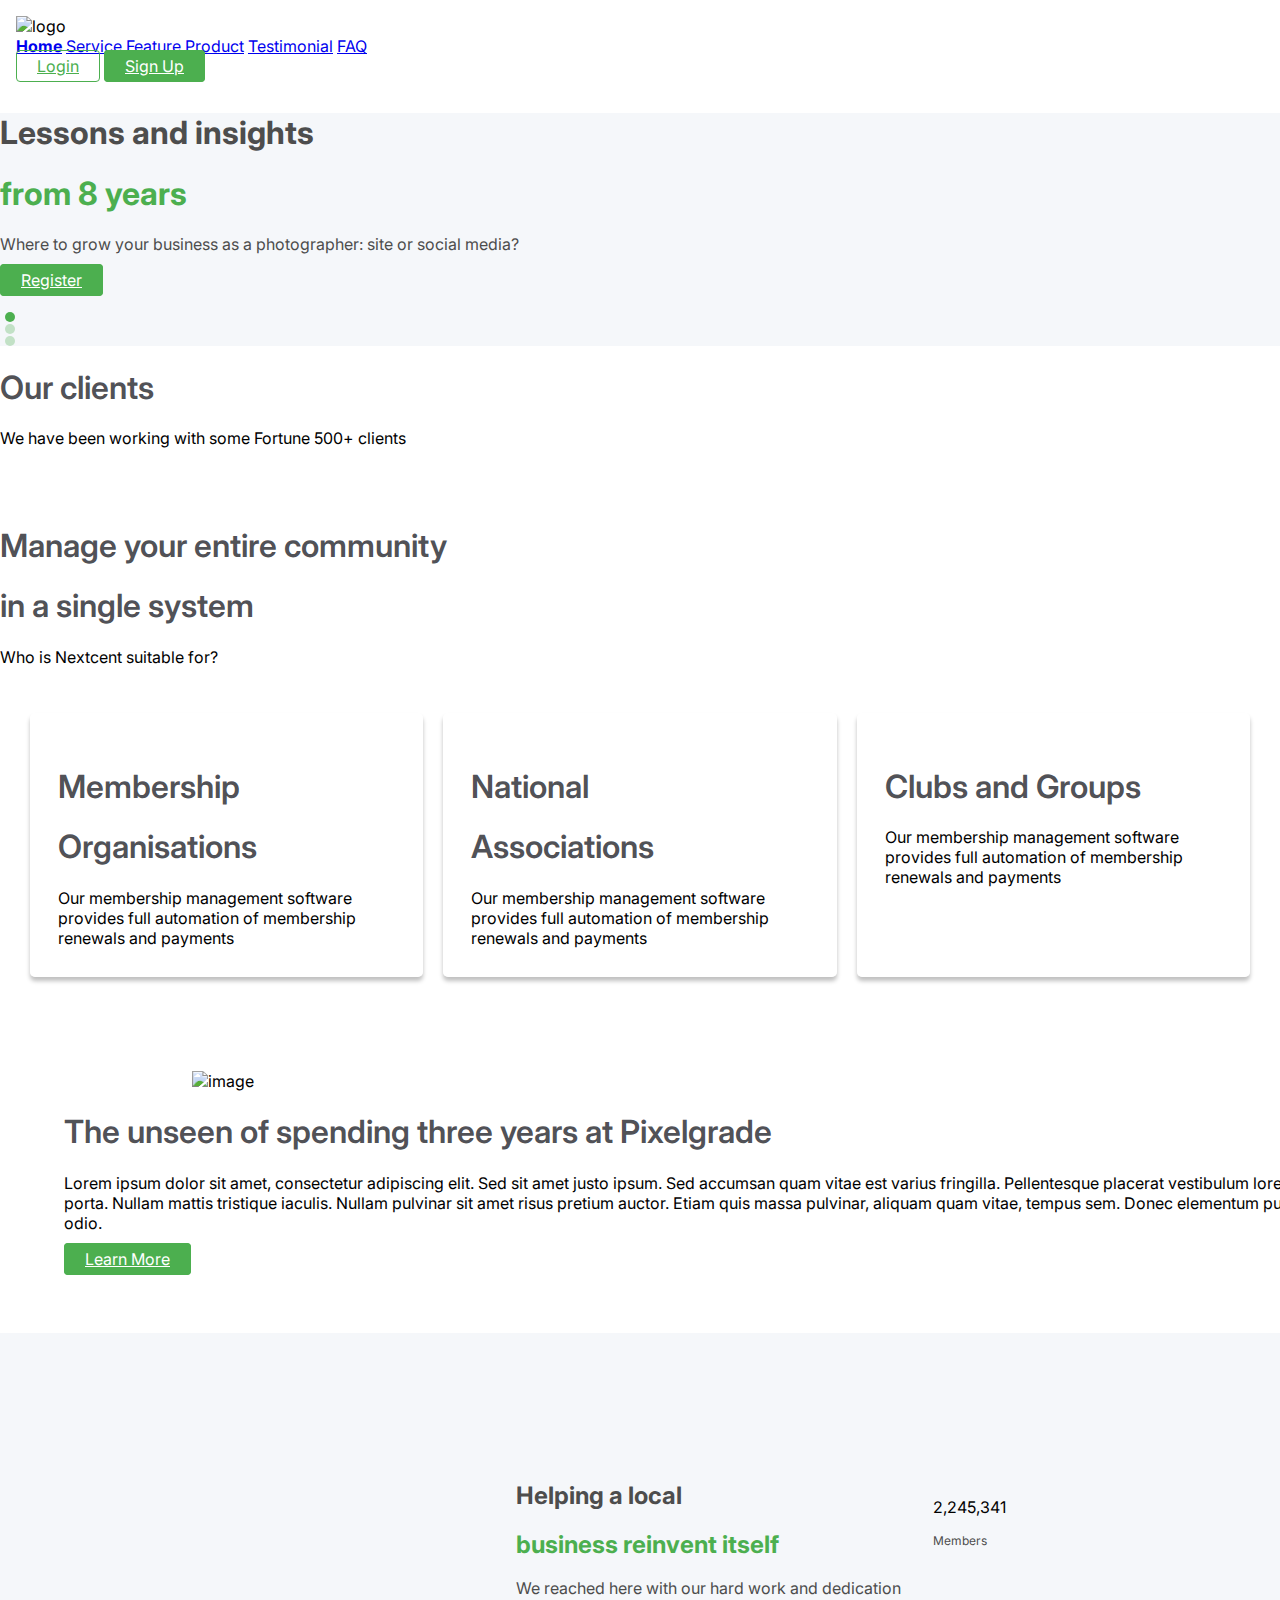
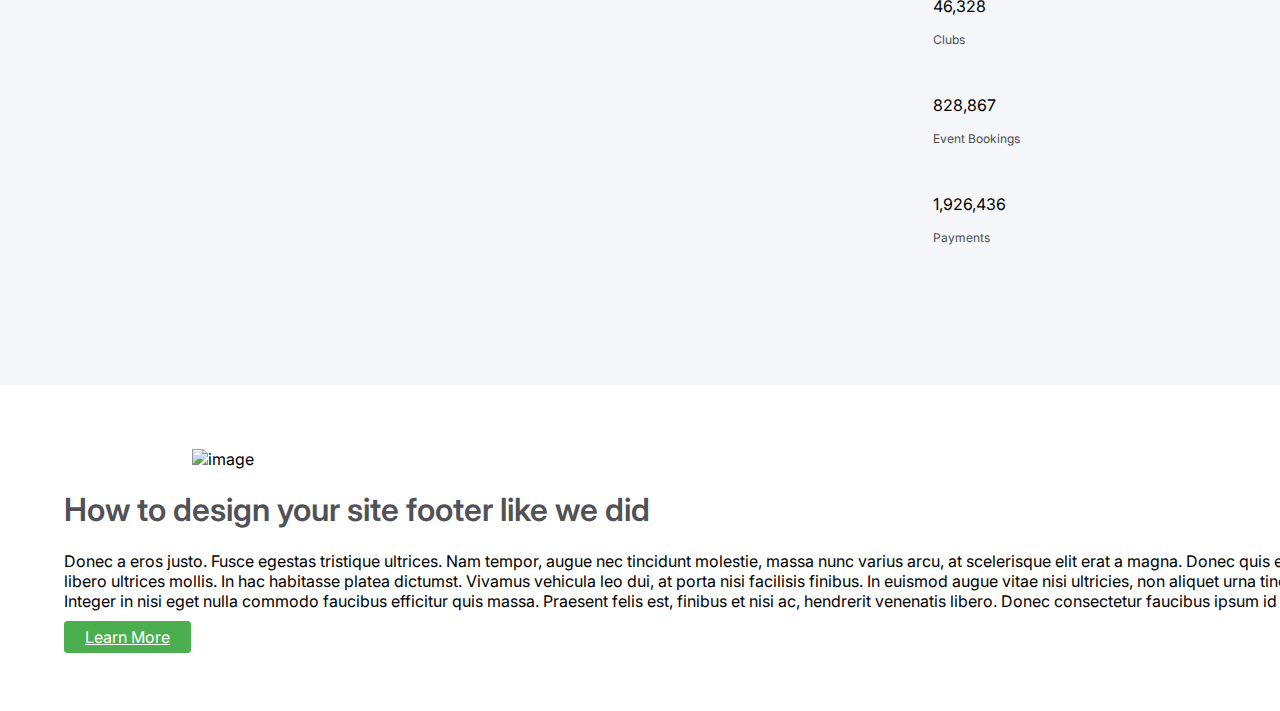
==== index.html @ d75e7667 "minor changes" ====
<!DOCTYPE html>
<html lang="en">

<head>
    <meta charset="UTF-8">
    <meta name="viewport" content="width=device-width, initial-scale=1.0">
    <title>CourzGen</title>
    <script src="https://cdn.tailwindcss.com"></script>
    <link rel="preconnect" href="https://fonts.googleapis.com">
    <link rel="preconnect" href="https://fonts.gstatic.com" crossorigin>
    <link
        href="https://fonts.googleapis.com/css2?family=Inter:ital,opsz,wght@0,14..32,100..900;1,14..32,100..900&display=swap"
        rel="stylesheet">
    <link rel="stylesheet" href="style/style.css">
    <link rel="stylesheet" href="style/screenhandlers.css">
    <link rel="stylesheet" href="style/animations.css">
</head>

<body>

    <div class="nav flex space-x-28">
        <div class="logo-section flex">
            <img src="assets/logo.svg" alt="logo" class="logomark">
            <img src="assets/wordmark.svg" alt="" class="wordmark">
        </div>
        <div class="nav-pages items-center space-x-4">
            <a href="/" class="nav-link active">Home</a>
            <a href="/" class="nav-link">Service</a>
            <a href="/" class="nav-link">Feature</a>
            <a href="/" class="nav-link">Product</a>
            <a href="/" class="nav-link">Testimonial</a>
            <a href="/" class="nav-link">FAQ</a>
        </div>
        <div class="nav-btns items-center space-x-4">
            <a href="/" class="btn">Login</a>
            <a href="/" class="btn btn-green">Sign Up</a>
        </div>
        <div class="dropdown">
            <a>
                <img src="assets/hamburger.svg" type="" width="35px" class="hamburger">
            </a>
            <div class="dropdown-items">
                <a href="/" class="dropdown-item nav-link active">Home</a>
                <a href="/" class="dropdown-item nav-link">Service</a>
                <a href="/" class="dropdown-item nav-link">Feature</a>
                <a href="/" class="dropdown-item nav-link">Product</a>
                <a href="/" class="dropdown-item nav-link">Testimonial</a>
                <a href="/" class="dropdown-item nav-link">FAQ</a>
                <a href="/" class="dropdown-item nav-link">Login</a>
                <a href="/" class="dropdown-item nav-link">Sign Up</a>
            </div>
        </div>

    </div>
    <!-- nav section  -->

    <div class="section hero inter justify-center py-12">
        <div class="items-center flex hero-content justify-center">
            <div class="text-secton p-5">
                <div class="py-6">
                    <div class="pt-2 hero-title">
                        <h1 class="text-5xl font-extrabold gray hero-title-text-1">Lessons and insights</h1>
                        <h1 class="text-5xl font-extrabold green hero-title-text-2">from 8 years</h2>
                    </div>
                    <p class="text gray hero-text">Where to grow your business as a photographer: site or social media?
                    </p>
                </div>
                <a href="/" class="btn btn-green hero-btn">Register</a>
            </div>
            <div class="img-section items-center justify-center mx-4">
                <img src="assets/person.svg" alt="" class="img-person">
            </div>
        </div>
        <div class="hero-navigation justify-center flex">
            <div class="hero-nav-bubble active-hero-nav-bubble" id="0"></div>
            <div class="hero-nav-bubble" id="1"></div>
            <div class="hero-nav-bubble" id="2"></div>
        </div>
    </div>
    <!-- hero section  -->

    <div class="section peers">
        <div class="section clients text-center py-10">
            <h1 class="title">Our clients</h1>
            <p class="py-2">We have been working with some Fortune 500+ clients</p>
            <div class="client-logo-section">
                <img src="assets/clientLogos/1.svg" alt="" class="client-logo">
                <img src="assets/clientLogos/2.svg" alt="" class="client-logo">
                <img src="assets/clientLogos/3.svg" alt="" class="client-logo">
                <img src="assets/clientLogos/4.svg" alt="" class="client-logo">
                <img src="assets/clientLogos/5.svg" alt="" class="client-logo">
                <img src="assets/clientLogos/6.svg" alt="" class="client-logo">
            </div>
        </div>
        <!-- list of all the clients  -->

        <div class="section community text-center py-10">
            <h1 class="title">Manage your entire community</h1>
            <h1 class="title">in a single system</h1>
            <p class="py-2">Who is Nextcent suitable for?</p>

            <div class="cards-section">
                <div class="card">
                    <center><img src="assets/cardImages/1.svg" alt="" class="card-img"></center>
                    <h1 class="title">Membership</h1>
                    <h1 class="title">Organisations</h1>
                    <p class="card-text">Our membership management software provides full automation of membership
                        renewals and payments</p>
                </div>
                <div class="card">
                    <center><img src="assets/cardImages/2.svg" alt="" class="card-img"></center>
                    <h1 class="title">National</h1>
                    <h1 class="title">Associations</h1>
                    <p class="card-text">Our membership management software provides full automation of membership
                        renewals and payments</p>
                </div>
                <div class="card">
                    <center><img src="assets/cardImages/3.svg" alt="" class="card-img"></center>
                    <h1 class="title">Clubs and Groups</h1>
                    <p class="card-text">Our membership management software provides full automation of membership
                        renewals and payments</p>
                </div>
            </div>
        </div>
        <!-- peers section  -->

        <div class="section achievements justify-center items-center">
            <img src="assets/illustrations/people.svg" alt="image" class="icon">
            <div class="content">
                <div class="my-4">
                    <h1 class="gray title">The unseen of spending three years at Pixelgrade</h1>
                    <p>Lorem ipsum dolor sit amet, consectetur adipiscing elit. Sed sit amet justo ipsum. Sed accumsan
                        quam vitae est varius fringilla. Pellentesque placerat vestibulum lorem sed porta. Nullam mattis
                        tristique iaculis. Nullam pulvinar sit amet risus pretium auctor. Etiam quis massa pulvinar,
                        aliquam quam vitae, tempus sem. Donec elementum pulvinar odio.</p>
                </div>
                <a href="/" class="btn btn-green">Learn More</a>
            </div>
        </div>

        <!-- achievements section  -->

        <div class="section achievments-section inter justify-center items-center">
            <div class="content-text-centered">
                <h2 class="text-3xl font-extrabold gray">Helping a local</h2>
                <h2 class="text-3xl font-extrabold green">business reinvent itself</h2>
                <p class="gray">We reached here with our hard work and dedication</p>
            </div>

            <div class="content">
                <div class="stat-section">
                    <div class="stat-row flex justify-evenly p-4">
                        <div class="stat justify-center flex mx-3">
                            <img src="assets/statcards/1.svg" alt="" class="stat-icon" width="40%">
                            <div class="stat-text">
                                <p class="text-xl font-bold gray-1">2,245,341</p>
                                <p class="gray small-text">Members</p>
                            </div>
                        </div>
                        <div class="stat justify-center flex mx-3">
                            <img src="assets/statcards/2.svg" alt="" class="stat-icon" width="40%">
                            <div class="stat-text">
                                <p class="text-xl font-bold gray-1">46,328</p>
                                <p class="gray small-text">Clubs</p>
                            </div>
                        </div>
                    </div>
                    <div class="stat-row flex justify-evenly mt-4 p-4">
                        <div class="stat justify-center flex mx-3">
                            <img src="assets/statcards/3.svg" alt="" class="stat-icon" width="40%">
                            <div class="stat-text">
                                <p class="text-xl font-bold gray-1">828,867</p>
                                <p class="gray small-text">Event Bookings</p>
                            </div>
                        </div>
                        <div class="stat justify-center flex mx-3">
                            <img src="assets/statcards/4.svg" alt="" class="stat-icon" width="40%">
                            <div class="stat-text">
                                <p class="text-xl font-bold gray-1">1,926,436</p>
                                <p class="gray small-text">Payments</p>
                            </div>
                        </div>
                    </div>
                </div>
            </div>
        </div>
        <!-- stats section  -->
        
        <div class="section achievements justify-center items-center">
            <img src="assets/illustrations/phone.svg" alt="image" class="icon">
            <div class="content">
                <div class="my-4">
                    <h1 class="gray title">How to design your site footer like we did</h1>
                    <p>Donec a eros justo. Fusce egestas tristique ultrices. Nam tempor, augue nec tincidunt molestie, massa nunc varius arcu, at scelerisque elit erat a magna. Donec quis erat at libero ultrices mollis. In hac habitasse platea dictumst. Vivamus vehicula leo dui, at porta nisi facilisis finibus. In euismod augue vitae nisi ultricies, non aliquet urna tincidunt. Integer in nisi eget nulla commodo faucibus efficitur quis massa. Praesent felis est, finibus et nisi ac, hendrerit venenatis libero. Donec consectetur faucibus ipsum id gravida.</p>
                </div>
                <a href="/" class="btn btn-green">Learn More</a>
            </div>
        </div>
        <!-- features 2  -->
        
        <!-- <div class="section community-2 items-center inter">
            <img src="assets/tesla.png" alt="tesla" class="img-tesla">
            <div class="content">
                <p>Maecenas dignissim justo eget nulla rutrum molestie. Maecenas lobortis sem dui, vel rutrum risus tincidunt ullamcorper. Proin eu enim metus. Vivamus sed libero ornare, tristique quam in, gravida enim. Nullam ut molestie arcu, at hendrerit elit. Morbi laoreet elit at ligula molestie, nec molestie mi blandit. Suspendisse cursus tellus sed augue ultrices, quis tristique nulla sodales. Suspendisse eget lorem eu turpis vestibulum pretium. Suspendisse potenti. Quisque malesuada enim sapien, vitae placerat ante feugiat eget. Quisque vulputate odio neque, eget efficitur libero condimentum id. Curabitur id nibh id sem dignissim finibus ac sit amet magna.</p>
                <h1 class="green text-xl">Tim Smith</h1>
                <span>British Dragon Boat Racing Association</span>
                <div class="client-logo-section">
                    <img src="assets/clientLogos/1.svg" alt="" class="client-logo">
                    <img src="assets/clientLogos/2.svg" alt="" class="client-logo">
                    <img src="assets/clientLogos/3.svg" alt="" class="client-logo">
                    <img src="assets/clientLogos/4.svg" alt="" class="client-logo">
                    <img src="assets/clientLogos/5.svg" alt="" class="client-logo">
                    <img src="assets/clientLogos/6.svg" alt="" class="client-logo">
                    <h1 class="green text-xl">Meet all customers -></h1>
                </div>
            </div>
        </div>
         -->


        <script src="script/elements.js"></script>
        <script src="script/handlers.js"></script>
        <script src="script/script.js"></script>
</body>

</html>
---- style/style.css ----
body {
    margin: 0;
    padding: 0;
    font-family: "Inter", sans-serif;
    font-optical-sizing: auto;
    font-weight: normal;
    font-style: normal;
}

.nav{
    padding: 1rem;
    background-color: white;
    justify-content: center;
}

.active{
    font-weight: bolder;
    text-decoration: underline;
}

.nav-link{
    transition: 0.2s ease-in-out;
}

.nav-link:hover{
    font-weight: bold;
}

.btn{
    padding: 5px 20px;
    border: 1px solid #4CAF4F;
    border-radius: 4px;
    color: #4CAF4F;
    transition: 0.2s ease-in-out;
}

.btn-green{
    color: white;
    background-color: #4CAF4F;
}

.btn:hover{
    background-color: #579b5b;
    color:white;
}

.btn-green:hover{
    background-color: #54ce58;
    border: none;
}

.inter{
    background: #F5F7FA;
}

.green{
    color: #4CAF4F
}

.gray{
    color: #4D4D4D;
}

.title{
    color: #18191fc6;
    font-weight: 600;
    font-size: xx-large;
}

.section{
    width: 100%;
}

.wordmark{
    min-width: 100px;
}

.logo{
    min-width: 100px;
}

.dropdown{
    display: none;
    cursor: pointer;
    position: relative;
    padding: 20px;
}

.dropdown-items{
    display: none;
    z-index: 1000;
    background-color: #F5F7FA;
    padding: 10px;
    position: fixed;
    right: 0;
    width: 100%;
    height: 100%;;
    justify-content: center;
    transition: 0.2s ease-in-out;
}

.dropdown-item{
    padding: 10px;
    text-align: center;
}

.hero-nav-bubble{
    background-color: #4caf4f4d;
    width: 10px;
    height: 10px;
    border-radius: 50%;
    margin: 2px 5px;
    cursor: pointer;
}

.active-hero-nav-bubble{
    background-color: #4CAF4F;
}

.img-person{
    width: 80%;
}

.client-logo-section{
    display: flex;
    justify-content: space-evenly;
    align-items: center;
    padding: 20px;
}

.cards-section{
    display: flex;
    justify-content: center;
    padding: 20px;
}

.card{
    padding: 10px 25px;
    border-radius: 5px;
    box-shadow: 0 4px 4px rgba(0, 0, 0, 0.25);
    margin: 10px;
    border: rgba(255, 255, 255, 0.542) solid;
    width: 40vb;
}

.achievements{
    display: flex;
    margin: auto;
    width: 80%;
    justify-content: center;
}

.achievements>.icon{
    margin: auto;
    width: 80%;
}

.achievments-section{
    display: flex;
    justify-content: center;
    padding: 8rem;
}

.stat-section{
    margin-left: 2rem;
}

.small-text{
    font-size: 0.75rem;
}
---- style/screenhandlers.css ----
@media screen and (max-width:950px) {

    .nav-pages{
        display: none;
    }

    .nav-btns{
        display: none;
    }

    .dropdown{
        display: block;
    }

    .cards-section{
        display: grid;
    }
    
    .achievments-section{
        display: grid;
        margin: auto;
        padding: 3rem;
    }

    .stat-section{
        margin-left: 0;
    }

    .content-text-centered{
        display: grid;
        margin: auto;
        justify-content: center;
        padding: 2rem;
        margin-bottom: 3rem;
        text-align: center;
    }
}


@media screen and (max-width:1062px){
    .wordmark{
        display: none;
    }
    

    .hero-title{
        margin: 10px 0;
    }

    .hero-title-text{
        font-size: 2rem;
    }

    .nav{
        justify-content: space-between;
    }
}

@media screen and (max-width:1300px){
    .achievements{
        display: grid;
        margin: auto;
        width: 100%;
        padding: 4rem;
    }
}
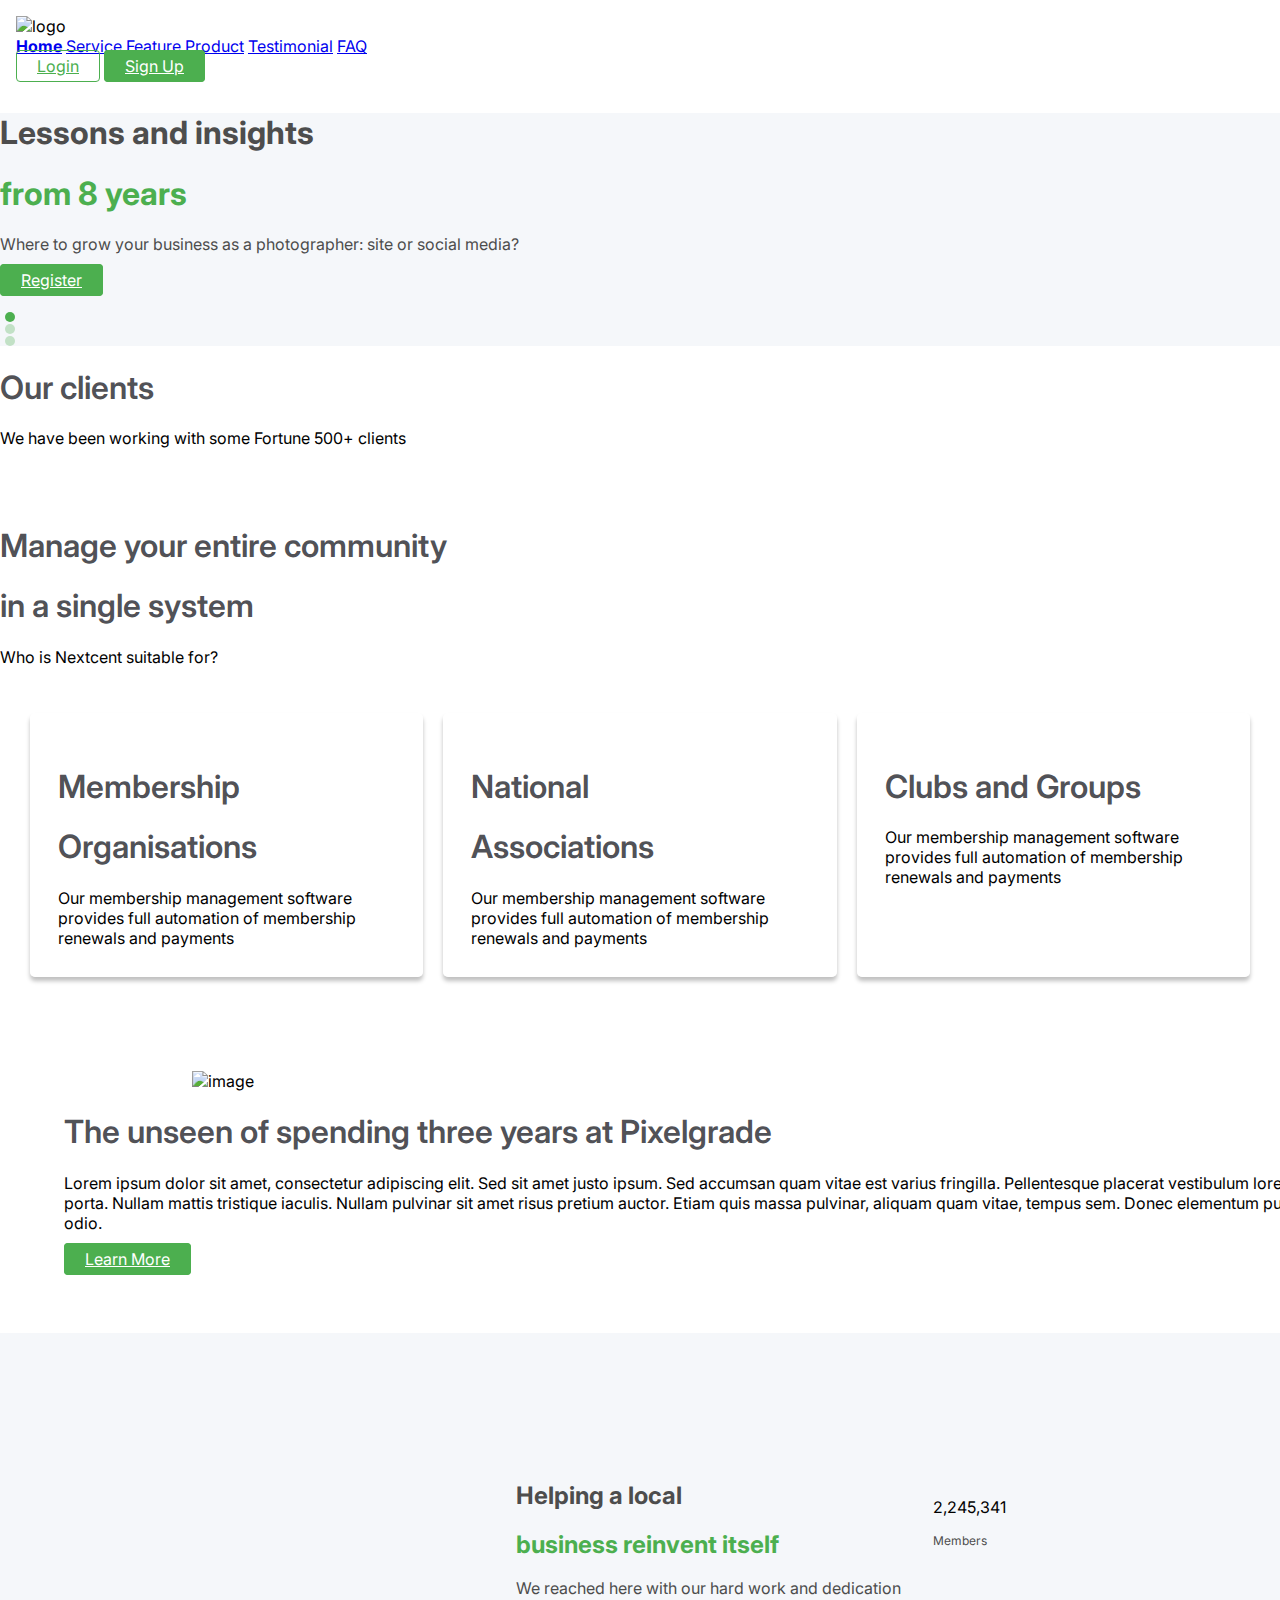
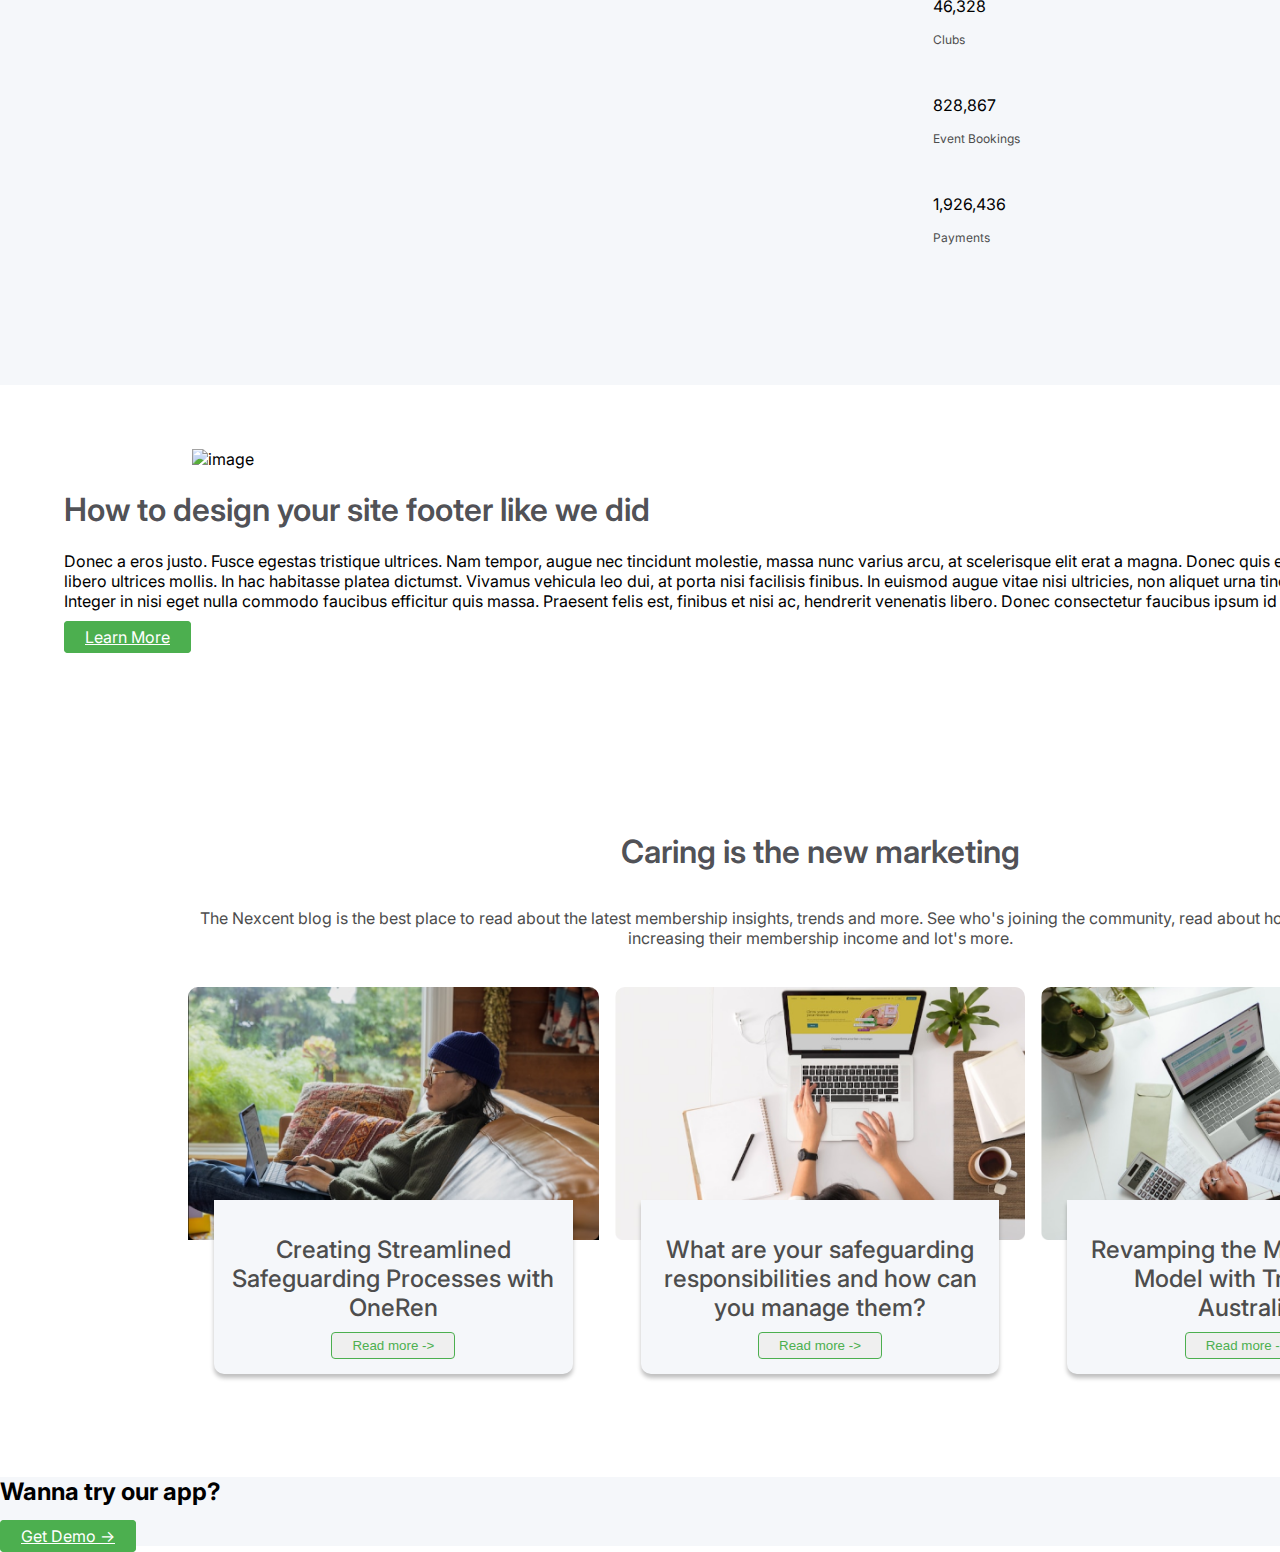
==== commit 3e08825b: "two more sections to go" ====
--- a/index.html
+++ b/index.html
@@ -185,19 +185,24 @@
             </div>
         </div>
         <!-- stats section  -->
-        
+
         <div class="section achievements justify-center items-center">
             <img src="assets/illustrations/phone.svg" alt="image" class="icon">
             <div class="content">
                 <div class="my-4">
                     <h1 class="gray title">How to design your site footer like we did</h1>
-                    <p>Donec a eros justo. Fusce egestas tristique ultrices. Nam tempor, augue nec tincidunt molestie, massa nunc varius arcu, at scelerisque elit erat a magna. Donec quis erat at libero ultrices mollis. In hac habitasse platea dictumst. Vivamus vehicula leo dui, at porta nisi facilisis finibus. In euismod augue vitae nisi ultricies, non aliquet urna tincidunt. Integer in nisi eget nulla commodo faucibus efficitur quis massa. Praesent felis est, finibus et nisi ac, hendrerit venenatis libero. Donec consectetur faucibus ipsum id gravida.</p>
+                    <p>Donec a eros justo. Fusce egestas tristique ultrices. Nam tempor, augue nec tincidunt molestie,
+                        massa nunc varius arcu, at scelerisque elit erat a magna. Donec quis erat at libero ultrices
+                        mollis. In hac habitasse platea dictumst. Vivamus vehicula leo dui, at porta nisi facilisis
+                        finibus. In euismod augue vitae nisi ultricies, non aliquet urna tincidunt. Integer in nisi eget
+                        nulla commodo faucibus efficitur quis massa. Praesent felis est, finibus et nisi ac, hendrerit
+                        venenatis libero. Donec consectetur faucibus ipsum id gravida.</p>
                 </div>
                 <a href="/" class="btn btn-green">Learn More</a>
             </div>
         </div>
         <!-- features 2  -->
-        
+
         <!-- <div class="section community-2 items-center inter">
             <img src="assets/tesla.png" alt="tesla" class="img-tesla">
             <div class="content">
@@ -216,6 +221,43 @@
             </div>
         </div>
          -->
+        <!-- TODO: do this part  -->
+
+        <div class="section updates">
+                <h1 class="gray-1 title text-3xl">Caring is the new marketing</h1>
+                <p class="gray update-text">The Nexcent blog is the best place to read about the latest
+                    membership insights, trends and more. See who's joining the community, read about how our community
+                    are increasing their membership income and lot's more.</p>
+            <div class="info-card-section">
+                <div class="info-card">
+                    <img src="assets/infoCardImages/1.png" alt="card" class="img">
+                    <div class="info-card-content">
+                        <h2 class="gray" style="font-weight: 500;">Creating Streamlined Safeguarding Processes with OneRen</h2>
+                        <button class="btn">Read more -></button>
+                    </div>
+                </div>
+                <div class="info-card">
+                    <img src="assets/infoCardImages/3.png" alt="" class="img">
+                    <div class="info-card-content">
+                        <h2 class="gray" style="font-weight: 500;">What are your safeguarding responsibilities and how can you manage them?</h2>
+                        <button class="btn">Read more -></button>
+                    </div>
+                </div>
+                <div class="info-card">
+                    <img src="assets/infoCardImages/2.png" alt="" class="img">
+                    <div class="info-card-content">
+                        <h2 class="gray" style="font-weight: 500;">Revamping the Membership Model with Triathlon Australia</h2>
+                        <button class="btn">Read more -></button>
+                    </div>
+                </div>
+            </div>
+
+        </div>
+
+        <div class="cta section inter py-20 text-center">
+            <h2 class="text gray-1 text-5xl my-8">Wanna try our app?</h2>
+            <a href="/" class="btn btn-green">Get Demo -></a>
+        </div>
 
 
         <script src="script/elements.js"></script>
--- a/style/style.css
+++ b/style/style.css
@@ -167,4 +167,47 @@
 
 .small-text{
     font-size: 0.75rem;
+}
+
+.updates{
+    display: grid;
+    padding: 100px 20vb;
+    text-align: center;
+    align-items: center;
+}
+
+.info-card-section{
+    display: flex;
+    justify-content: center;
+    margin: 20px auto;
+}
+
+.info-card {
+    margin: 3px 0.5rem;
+    display: flex;
+    flex-direction: column;   /* Stack elements vertically */
+    align-items: center;      /* Center elements horizontally */
+    justify-content: space-between;  /* Space content evenly */
+}
+
+.info-card>img {
+    width: 100%;
+    height: auto;
+    object-fit: cover;
+    border-radius: 10px 10px 0 0;  /* Rounded corners for the top of the image */
+}
+
+.info-card-content {
+    background-color: #F5F7FA;
+    padding: 15px;
+    width: 80%;
+    text-align: center;   /* Center the text inside */
+    border-radius: 0 0 10px 10px;  /* Rounded corners for the bottom */
+    box-shadow: 0 4px 4px rgba(0, 0, 0, 0.25);  /* Same shadow effect */
+    z-index: 3;
+    margin: -40px;
+}
+
+.info-card-content h2 {
+    margin-bottom: 10px;
 }--- a/style/screenhandlers.css
+++ b/style/screenhandlers.css
@@ -35,6 +35,18 @@
         margin-bottom: 3rem;
         text-align: center;
     }
+
+    .info-card-section{
+        display: grid;
+    }
+
+    .info-card{
+        margin-bottom: 55px;
+    }
+
+    .updates{
+        padding: 200px 30px;
+    }
 }
 
 
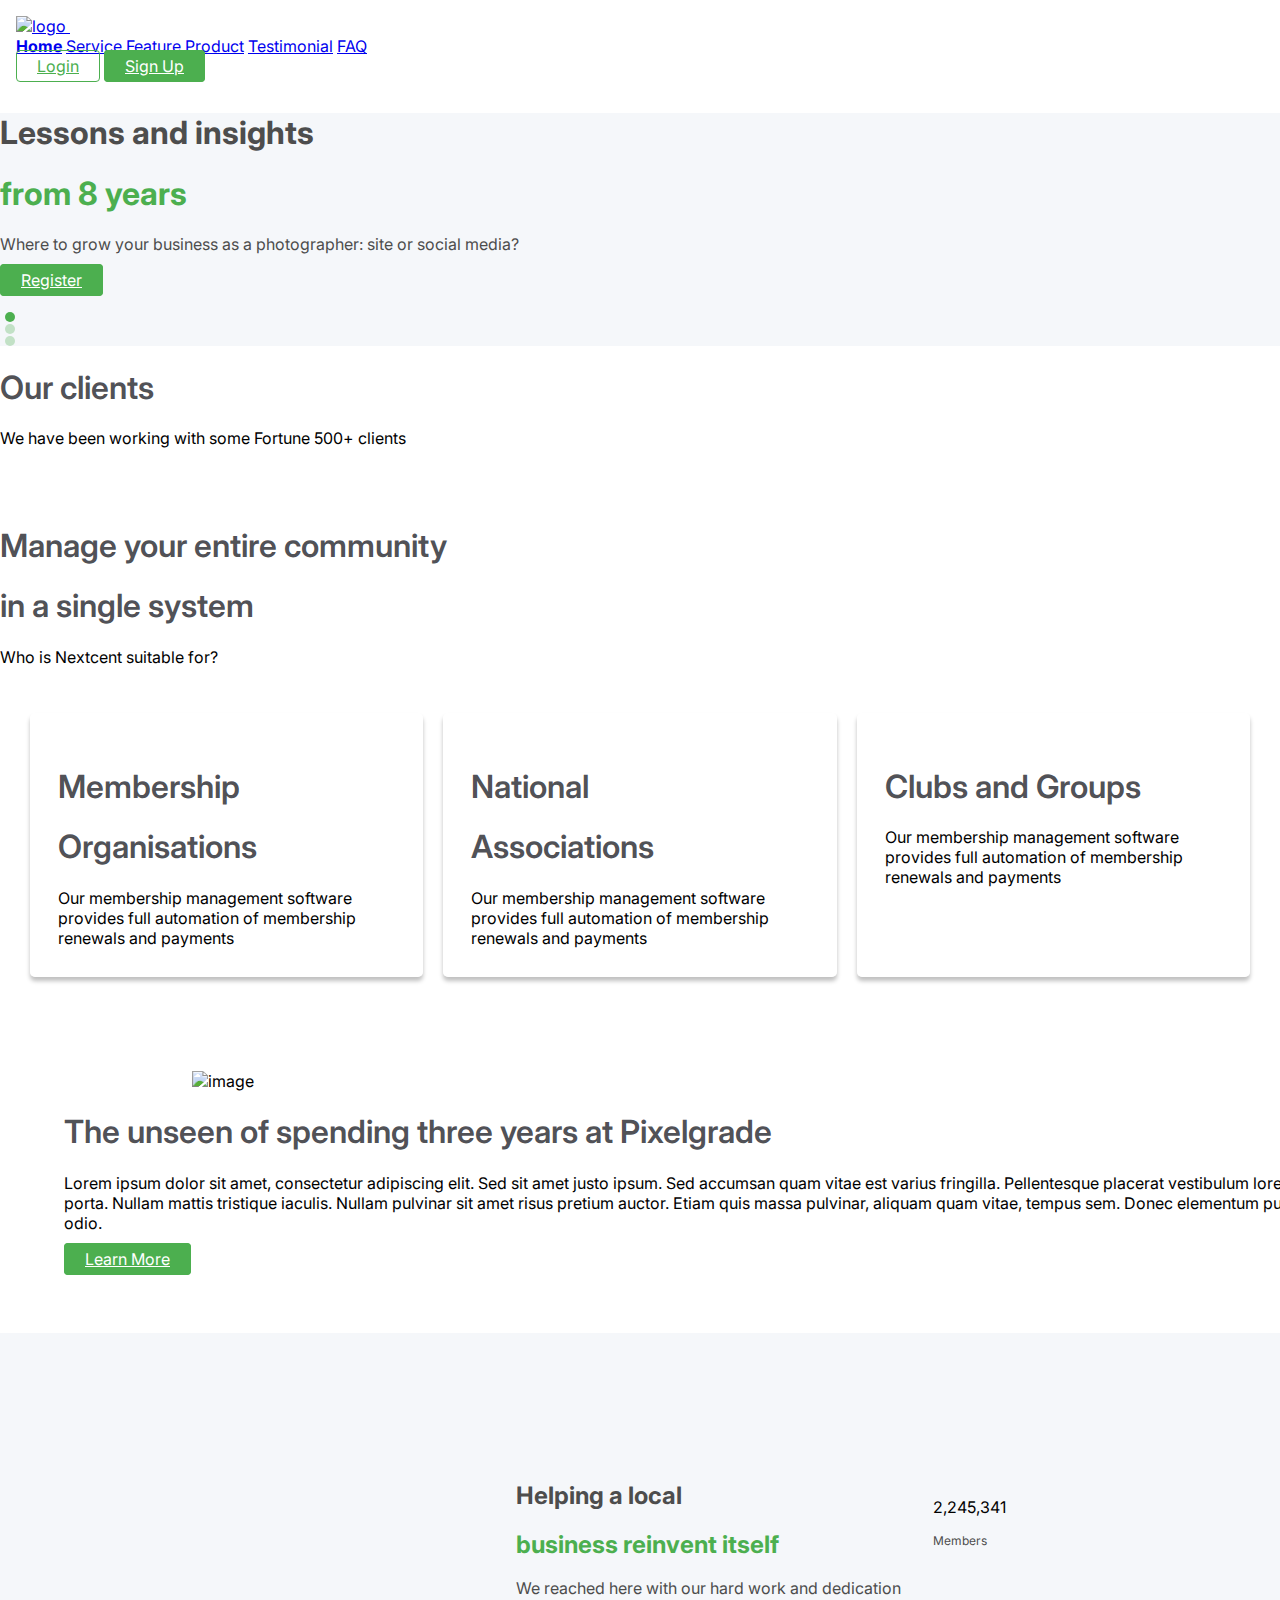
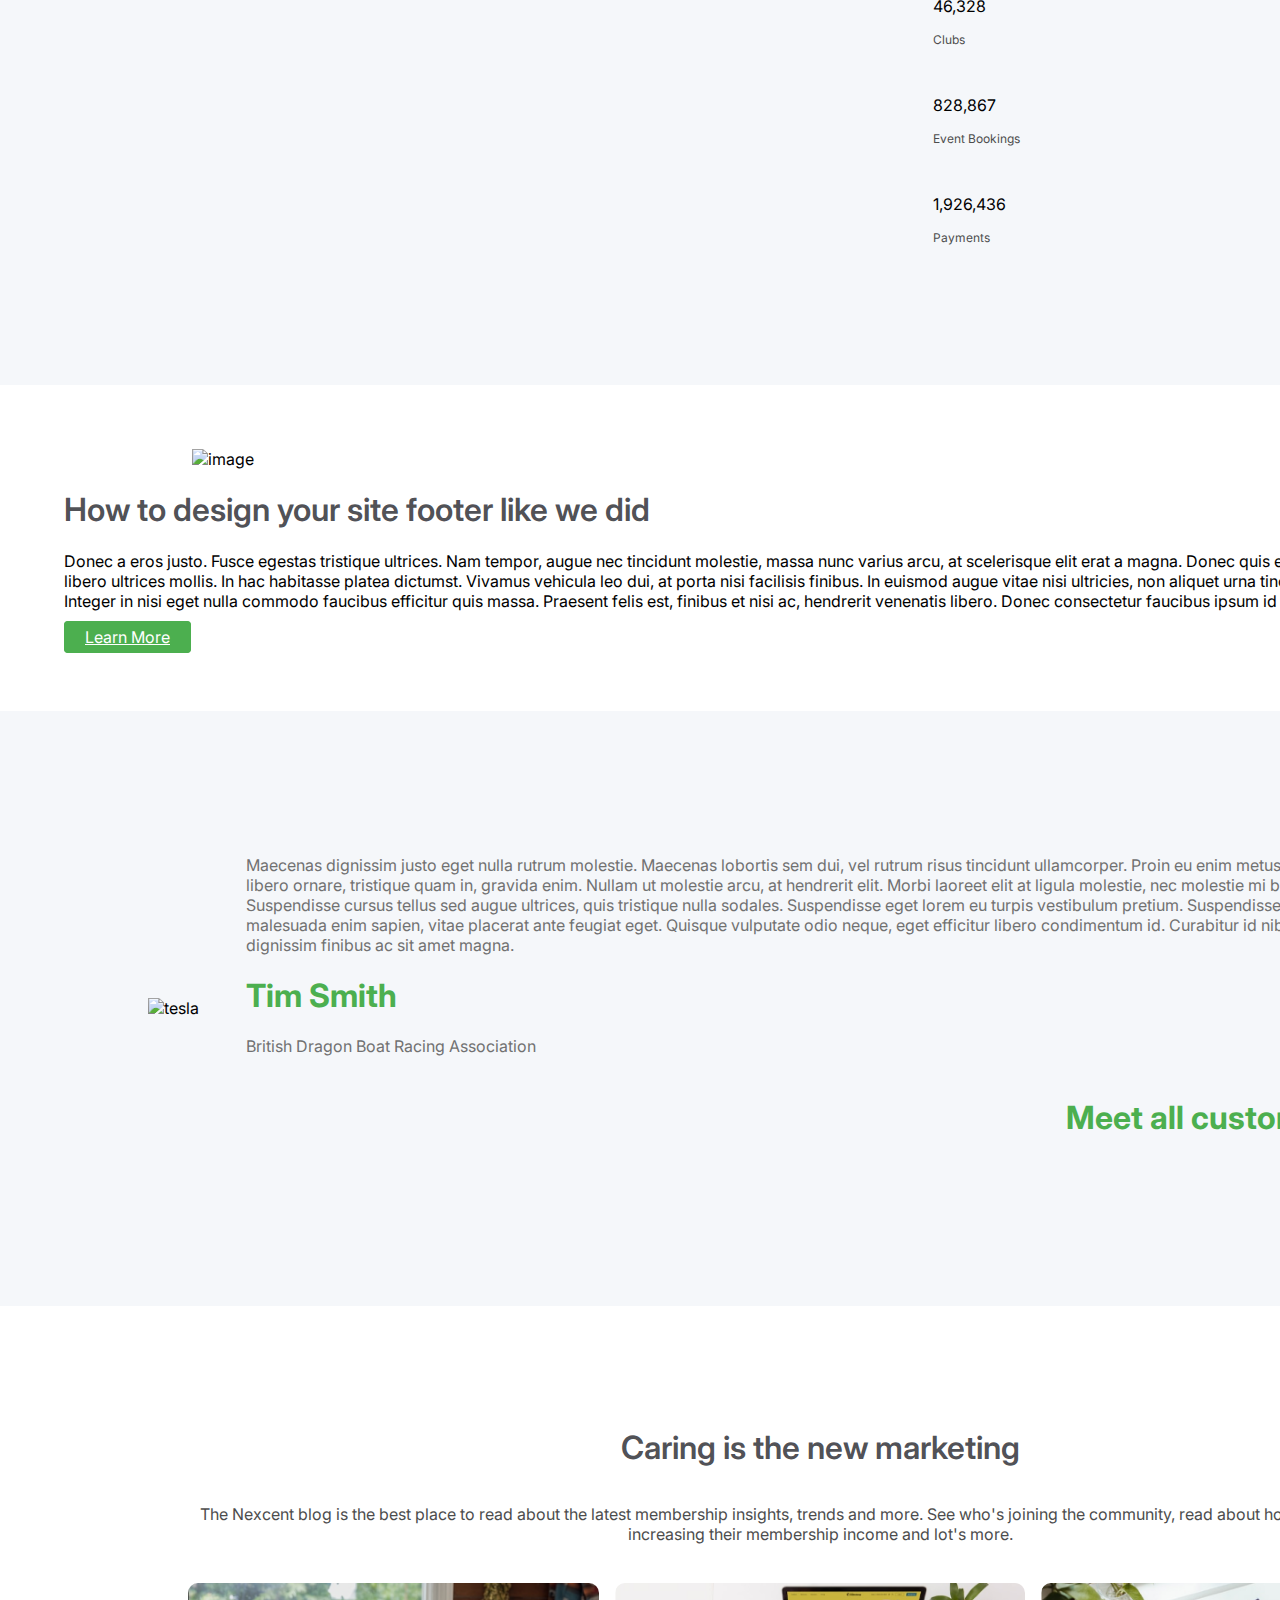
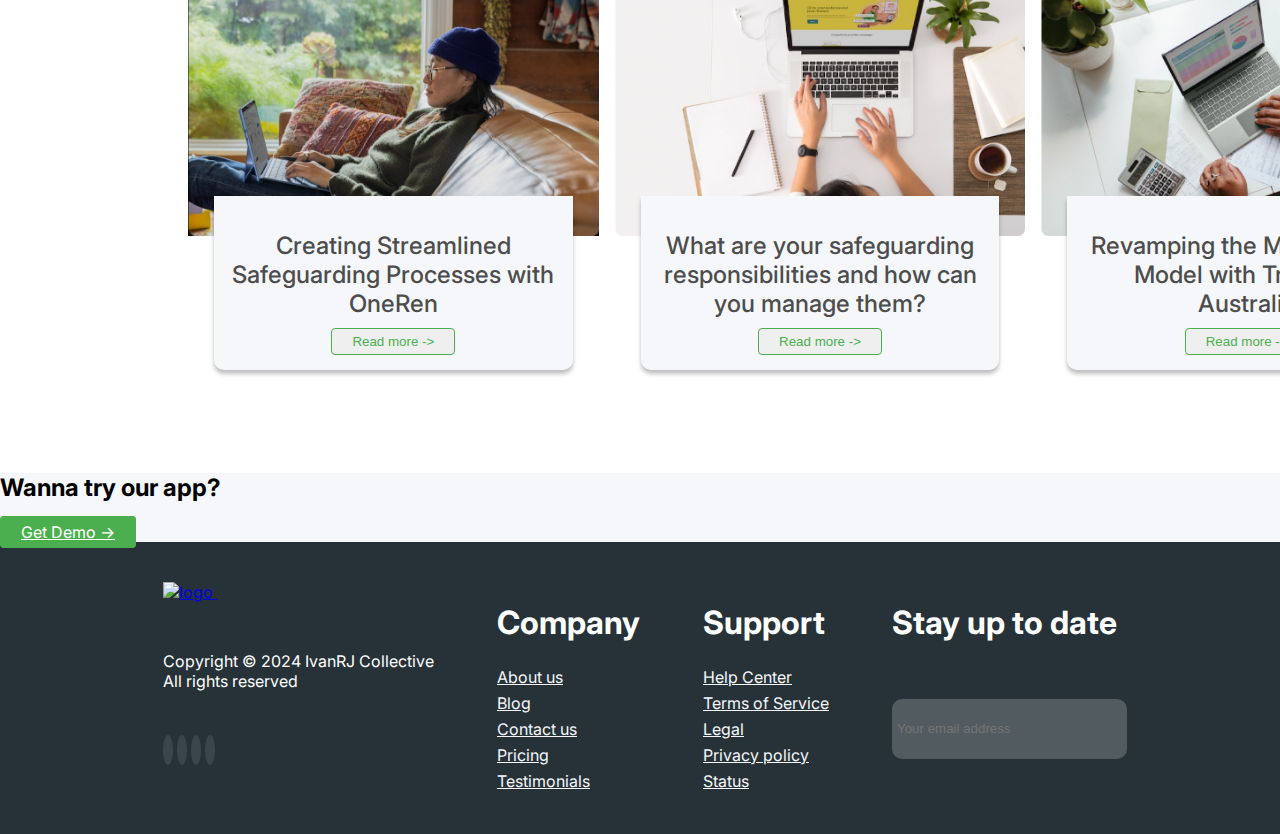
==== commit a6d7a150: "added testimonials and faqs" ====
--- a/index.html
+++ b/index.html
@@ -19,21 +19,21 @@
 <body>
 
     <div class="nav flex space-x-28">
-        <div class="logo-section flex">
+        <a class="logo-section flex" href="/">
             <img src="assets/logo.svg" alt="logo" class="logomark">
             <img src="assets/wordmark.svg" alt="" class="wordmark">
-        </div>
+        </a>
         <div class="nav-pages items-center space-x-4">
             <a href="/" class="nav-link active">Home</a>
-            <a href="/" class="nav-link">Service</a>
+            <a href="/service.html" class="nav-link">Service</a>
             <a href="/" class="nav-link">Feature</a>
-            <a href="/" class="nav-link">Product</a>
-            <a href="/" class="nav-link">Testimonial</a>
-            <a href="/" class="nav-link">FAQ</a>
+            <a href="/products.html" class="nav-link">Product</a>
+            <a href="/testimonial.html" class="nav-link">Testimonial</a>
+            <a href="/faq.html" class="nav-link">FAQ</a>
         </div>
         <div class="nav-btns items-center space-x-4">
-            <a href="/" class="btn">Login</a>
-            <a href="/" class="btn btn-green">Sign Up</a>
+            <a href="/login.html" class="btn">Login</a>
+            <a href="/signup.html" class="btn btn-green">Sign Up</a>
         </div>
         <div class="dropdown">
             <a>
@@ -41,13 +41,13 @@
             </a>
             <div class="dropdown-items">
                 <a href="/" class="dropdown-item nav-link active">Home</a>
-                <a href="/" class="dropdown-item nav-link">Service</a>
+                <a href="/service.html" class="dropdown-item nav-link">Service</a>
                 <a href="/" class="dropdown-item nav-link">Feature</a>
-                <a href="/" class="dropdown-item nav-link">Product</a>
-                <a href="/" class="dropdown-item nav-link">Testimonial</a>
-                <a href="/" class="dropdown-item nav-link">FAQ</a>
-                <a href="/" class="dropdown-item nav-link">Login</a>
-                <a href="/" class="dropdown-item nav-link">Sign Up</a>
+                <a href="/products.html" class="dropdown-item nav-link">Product</a>
+                <a href="/testimonial.html" class="dropdown-item nav-link">Testimonial</a>
+                <a href="/faq.html" class="dropdown-item nav-link">FAQ</a>
+                <a href="/login.html" class="dropdown-item nav-link">Login</a>
+                <a href="/signup.html" class="dropdown-item nav-link">Sign Up</a>
             </div>
         </div>
 
@@ -65,7 +65,7 @@
                     <p class="text gray hero-text">Where to grow your business as a photographer: site or social media?
                     </p>
                 </div>
-                <a href="/" class="btn btn-green hero-btn">Register</a>
+                <a href="/signup.html" class="btn btn-green hero-btn">Register</a>
             </div>
             <div class="img-section items-center justify-center mx-4">
                 <img src="assets/person.svg" alt="" class="img-person">
@@ -203,12 +203,18 @@
         </div>
         <!-- features 2  -->
 
-        <!-- <div class="section community-2 items-center inter">
+        <div class="section community-2 items-center inter">
             <img src="assets/tesla.png" alt="tesla" class="img-tesla">
             <div class="content">
-                <p>Maecenas dignissim justo eget nulla rutrum molestie. Maecenas lobortis sem dui, vel rutrum risus tincidunt ullamcorper. Proin eu enim metus. Vivamus sed libero ornare, tristique quam in, gravida enim. Nullam ut molestie arcu, at hendrerit elit. Morbi laoreet elit at ligula molestie, nec molestie mi blandit. Suspendisse cursus tellus sed augue ultrices, quis tristique nulla sodales. Suspendisse eget lorem eu turpis vestibulum pretium. Suspendisse potenti. Quisque malesuada enim sapien, vitae placerat ante feugiat eget. Quisque vulputate odio neque, eget efficitur libero condimentum id. Curabitur id nibh id sem dignissim finibus ac sit amet magna.</p>
+                <p class="muted">Maecenas dignissim justo eget nulla rutrum molestie. Maecenas lobortis sem dui, vel
+                    rutrum risus tincidunt ullamcorper. Proin eu enim metus. Vivamus sed libero ornare, tristique quam
+                    in, gravida enim. Nullam ut molestie arcu, at hendrerit elit. Morbi laoreet elit at ligula molestie,
+                    nec molestie mi blandit. Suspendisse cursus tellus sed augue ultrices, quis tristique nulla sodales.
+                    Suspendisse eget lorem eu turpis vestibulum pretium. Suspendisse potenti. Quisque malesuada enim
+                    sapien, vitae placerat ante feugiat eget. Quisque vulputate odio neque, eget efficitur libero
+                    condimentum id. Curabitur id nibh id sem dignissim finibus ac sit amet magna.</p>
                 <h1 class="green text-xl">Tim Smith</h1>
-                <span>British Dragon Boat Racing Association</span>
+                <span class="muted">British Dragon Boat Racing Association</span>
                 <div class="client-logo-section">
                     <img src="assets/clientLogos/1.svg" alt="" class="client-logo">
                     <img src="assets/clientLogos/2.svg" alt="" class="client-logo">
@@ -216,49 +222,87 @@
                     <img src="assets/clientLogos/4.svg" alt="" class="client-logo">
                     <img src="assets/clientLogos/5.svg" alt="" class="client-logo">
                     <img src="assets/clientLogos/6.svg" alt="" class="client-logo">
-                    <h1 class="green text-xl">Meet all customers -></h1>
-                </div>
-            </div>
-        </div>
-         -->
-        <!-- TODO: do this part  -->
+                    <h1 class="green text-xl cursor-pointer">Meet all customers -></h1>
+                </div>
+            </div>
+        </div>
+
 
         <div class="section updates">
-                <h1 class="gray-1 title text-3xl">Caring is the new marketing</h1>
-                <p class="gray update-text">The Nexcent blog is the best place to read about the latest
-                    membership insights, trends and more. See who's joining the community, read about how our community
-                    are increasing their membership income and lot's more.</p>
+            <h1 class="gray-1 title text-3xl">Caring is the new marketing</h1>
+            <p class="gray update-text">The Nexcent blog is the best place to read about the latest
+                membership insights, trends and more. See who's joining the community, read about how our community
+                are increasing their membership income and lot's more.</p>
             <div class="info-card-section">
                 <div class="info-card">
                     <img src="assets/infoCardImages/1.png" alt="card" class="img">
                     <div class="info-card-content">
-                        <h2 class="gray" style="font-weight: 500;">Creating Streamlined Safeguarding Processes with OneRen</h2>
+                        <h2 class="gray" style="font-weight: 500;">Creating Streamlined Safeguarding Processes with
+                            OneRen</h2>
                         <button class="btn">Read more -></button>
                     </div>
                 </div>
                 <div class="info-card">
                     <img src="assets/infoCardImages/3.png" alt="" class="img">
                     <div class="info-card-content">
-                        <h2 class="gray" style="font-weight: 500;">What are your safeguarding responsibilities and how can you manage them?</h2>
+                        <h2 class="gray" style="font-weight: 500;">What are your safeguarding responsibilities and how
+                            can you manage them?</h2>
                         <button class="btn">Read more -></button>
                     </div>
                 </div>
                 <div class="info-card">
                     <img src="assets/infoCardImages/2.png" alt="" class="img">
                     <div class="info-card-content">
-                        <h2 class="gray" style="font-weight: 500;">Revamping the Membership Model with Triathlon Australia</h2>
+                        <h2 class="gray" style="font-weight: 500;">Revamping the Membership Model with Triathlon
+                            Australia</h2>
                         <button class="btn">Read more -></button>
                     </div>
                 </div>
             </div>
 
         </div>
-
+        <!-- update section  -->
         <div class="cta section inter py-20 text-center">
             <h2 class="text gray-1 text-5xl my-8">Wanna try our app?</h2>
             <a href="/" class="btn btn-green">Get Demo -></a>
         </div>
-
+        <!-- cta section  -->
+
+        <footer>
+            <div class="footer-section">
+                <a class="logo-section flex" href="/">
+                    <img src="assets/logowhite.svg" alt="logo" class="logomark">
+                    <img src="assets/wordmarkwhite.svg" alt="" class="wordmark">
+                </a>
+                <p class="white">Copyright © 2024 IvanRJ Collective <br>All rights reserved</p>
+                <div class="socials flex justify-between">
+                    <a href="https://www.instagram.com/p/BgSlRglAKBn/?hl=en" class="social-bubble"><img src="/assets/socials/1.svg" alt=""></a>
+                    <a href="https://dribbble.com/shots/21938369--Never-gonna-give-you-up-never-gonna-let-you-down" class="social-bubble"><img src="/assets/socials/2.svg" alt=""></a>
+                    <a href="https://x.com/rickroll?lang=en" class="social-bubble"><img src="/assets/socials/3.svg" alt=""></a>
+                    <a href="https://www.youtube.com/watch?v=dQw4w9WgXcQ" class="social-bubble"><img src="/assets/socials/4.svg" alt=""></a>
+                </div>
+            </div>
+            <div class="footer-section">
+                <h1 class="text text-xl white my-3">Company</h1>
+                <a href="/" class="footer-link">About us</a>
+                <a href="/" class="footer-link">Blog</a>
+                <a href="" class="footer-link">Contact us</a>
+                <a href="" class="footer-link">Pricing</a>
+                <a href="/testimonial.html" class="footer-link">Testimonials</a>
+            </div>
+            <div class="footer-section">
+                <h1 class="text text-xl white my-3">Support</h1>
+                <a href="/" class="footer-link">Help Center</a>
+                <a href="/" class="footer-link">Terms of Service</a>
+                <a href="" class="footer-link">Legal</a>
+                <a href="" class="footer-link">Privacy policy</a>
+                <a href="" class="footer-link">Status</a>
+            </div>
+            <div class="footer-section">
+                <h1 class="text text-xl white my-3">Stay up to date</h1>
+                <input type="text" class="input footer-input" placeholder="Your email address">
+            </div>
+        </footer>
 
         <script src="script/elements.js"></script>
         <script src="script/handlers.js"></script>
--- a/style/style.css
+++ b/style/style.css
@@ -210,4 +210,65 @@
 
 .info-card-content h2 {
     margin-bottom: 10px;
+}
+
+.community-2{
+    padding: 10%;
+    display: flex;
+}
+
+.community-2>img{
+    width: 25%;
+    margin: auto 20px;
+}
+
+.community-2>.content>.client-logo-section{
+    justify-content: space-between;
+    padding-left: 0;
+    padding-right: 20px;
+}
+
+.muted{
+    color: #717171;
+}
+
+footer{
+    display: flex;
+    justify-content: space-evenly;
+    background-color: #263238;
+    padding: 40px 100px;
+}
+
+.white{
+    color: white;
+}
+
+.footer-link{
+    color: #F5F7FA;
+    margin: 3px 0;
+}
+
+.footer-section{
+    display: grid;
+}
+
+.input{
+    border: none;
+    border-radius: 10px;
+    padding: 5px;
+    max-width: 300px;
+    height: 50px;
+    width: 100%;
+}
+
+.footer-input{
+    background-color: #515b60;
+}
+
+.social-bubble{
+    width: 30px;
+    height: 30px;
+    padding: 5px;
+    border-radius: 50%;
+    background-color: #3b464c;
 }--- a/style/screenhandlers.css
+++ b/style/screenhandlers.css
@@ -1,33 +1,32 @@
-
 @media screen and (max-width:950px) {
 
-    .nav-pages{
+    .nav-pages {
         display: none;
     }
 
-    .nav-btns{
+    .nav-btns {
         display: none;
     }
 
-    .dropdown{
+    .dropdown {
         display: block;
     }
 
-    .cards-section{
+    .cards-section {
         display: grid;
     }
-    
-    .achievments-section{
+
+    .achievments-section {
         display: grid;
         margin: auto;
         padding: 3rem;
     }
 
-    .stat-section{
+    .stat-section {
         margin-left: 0;
     }
 
-    .content-text-centered{
+    .content-text-centered {
         display: grid;
         margin: auto;
         justify-content: center;
@@ -36,41 +35,68 @@
         text-align: center;
     }
 
-    .info-card-section{
+    .info-card-section {
         display: grid;
     }
 
-    .info-card{
+    .info-card {
         margin-bottom: 55px;
     }
 
-    .updates{
+    .updates {
         padding: 200px 30px;
+    }
+
+    .community-2 {
+        display: grid;
+    }
+
+    .community-2>img {
+        width: 100%;
+        margin: 0;
+    }
+
+    .community-2>.content>.client-logo-section>img{
+        width: 10%;
+    }
+
+    footer{
+        display: grid;
+    }
+
+    .footer-section{
+        margin-bottom: 20px;
+        padding: 40px 30px;
+    }
+
+    .social-bubble{
+        width: 20px;
+        height: 20px;
     }
 }
 
 
-@media screen and (max-width:1062px){
-    .wordmark{
+@media screen and (max-width:1062px) {
+    .wordmark {
         display: none;
     }
-    
 
-    .hero-title{
+
+    .hero-title {
         margin: 10px 0;
     }
 
-    .hero-title-text{
+    .hero-title-text {
         font-size: 2rem;
     }
 
-    .nav{
+    .nav {
         justify-content: space-between;
     }
 }
 
-@media screen and (max-width:1300px){
-    .achievements{
+@media screen and (max-width:1300px) {
+    .achievements {
         display: grid;
         margin: auto;
         width: 100%;
